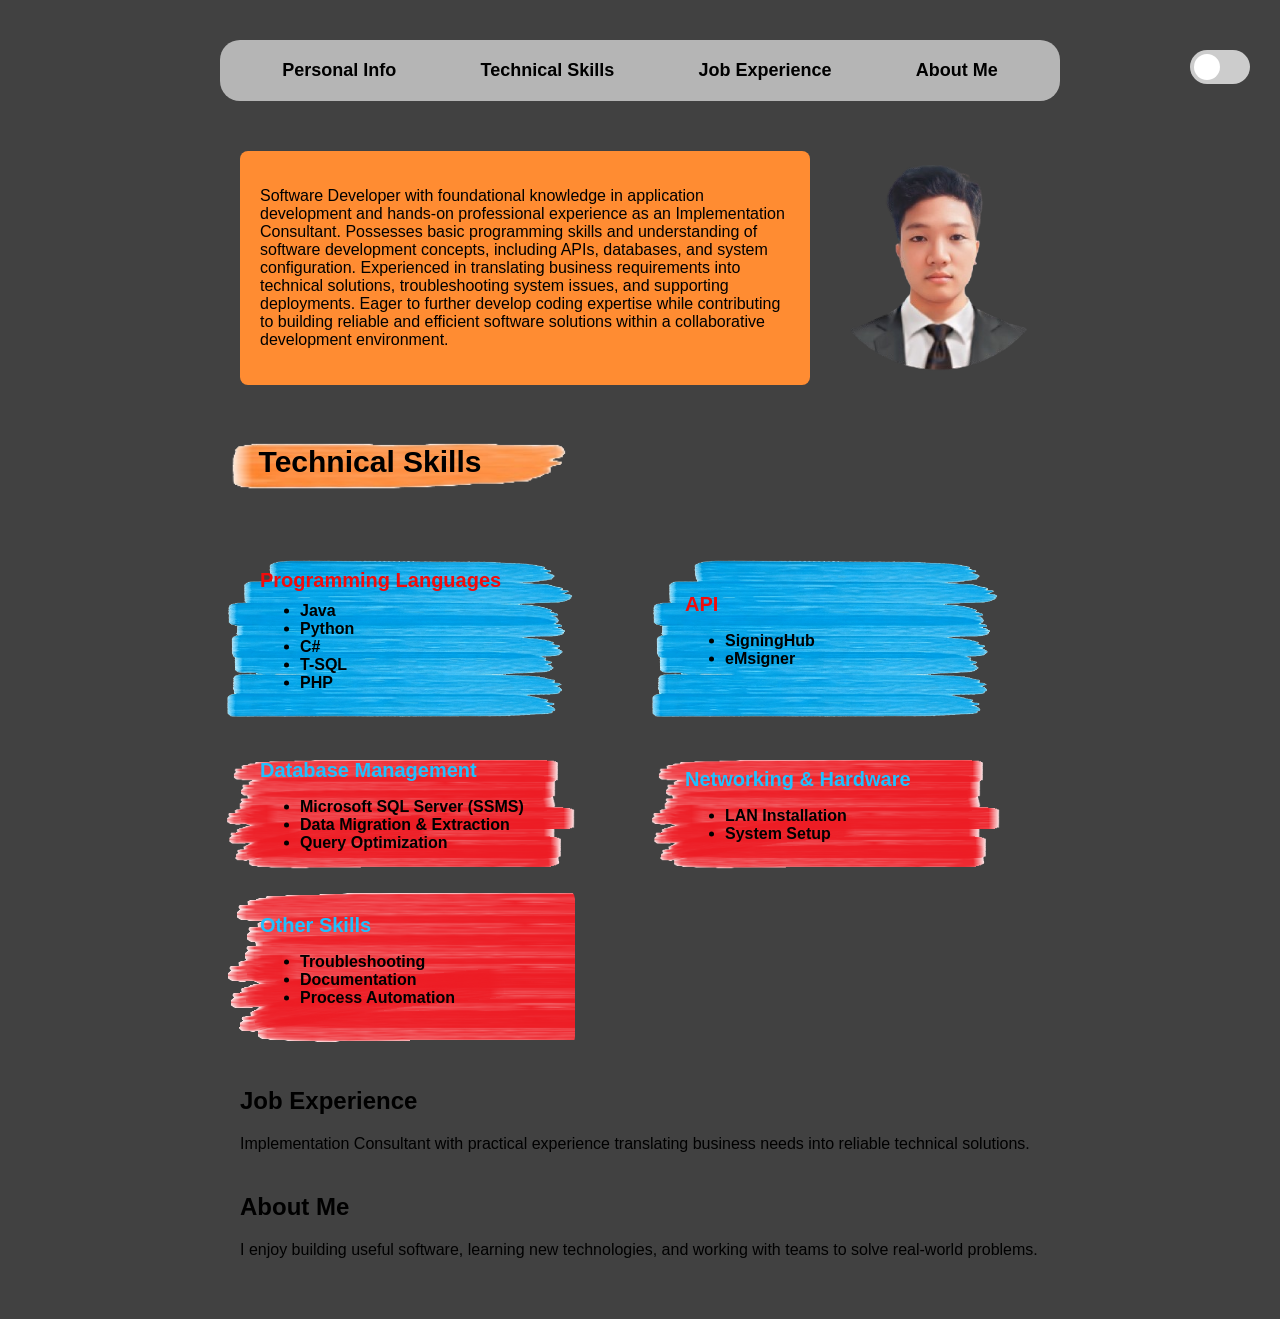
==== index.html @ 28f766a4 "Add GitHub Pages landing page" ====
<!DOCTYPE html>
<html lang="en">
<head>
    <meta charset="UTF-8">
    <meta name="viewport" content="width=device-width, initial-scale=1.0">
    <title>Mock Page Template</title>
    <link rel="stylesheet" href="Portfolio2.css">
</head>
<body>
    <nav class="navbar">
        <a href="#personal-info">Personal Info</a>
        <a href="#technical-skills">Technical Skills</a>
        <a href="#job-experience">Job Experience</a>
        <a href="#about-me">About Me</a>
    </nav>

    <div class="switch-wrapper">
        <label class="switch">
            <input type="checkbox" id="themeSwitch">
            <span class="slider round"></span>
        </label>
    </div>

    <section class="profile-container" id="personal-info">
        <div class="bio-box">
            <p>
                Software Developer with foundational knowledge in application development and hands-on professional experience as an Implementation Consultant. Possesses basic programming skills and understanding of software development concepts, including APIs, databases, and system configuration. Experienced in translating business requirements into technical solutions, troubleshooting system issues, and supporting deployments. Eager to further develop coding expertise while contributing to building reliable and efficient software solutions within a collaborative development environment.
            </p>
        </div>

        <div class="profile-picture">
            <img src="Profile_Pic.png" alt="Profile picture">
        </div>
    </section>

    <section class="image-overlay-container" id="technical-skills">
        <div class="skills-header">
            <img src="OrangeBrush2.png" alt="Technical Skills">
            <div class="TechnicalSkills-overlay">Technical Skills</div>
        </div>

        <div class="skills-grid">
            <div class="skills-list-box">
                <div class="Progrlangheader">
                    <div class="SkillList">Programming Languages</div>
                    <ul class="Skills">
                        <li>Java</li>
                        <li>Python</li>
                        <li>C#</li>
                        <li>T-SQL</li>
                        <li>PHP</li>
                    </ul>
                </div>
                <img src="Blue BrushNBG.png" alt="Blue Brush">
            </div>

            <div class="APIskills-list-box">
                <div class="APIheader">
                    <div class="APISkillList">API</div>
                    <ul class="APISkills">
                        <li>SigningHub</li>
                        <li>eMsigner</li>
                    </ul>
                </div>
                <img src="Blue BrushNBG.png" alt="Blue Brush">
            </div>

            <div class="DBskills-list-box">
                <div class="DBheader">
                    <div class="DBSkillList">Database Management</div>
                    <ul class="DBSkills">
                        <li>Microsoft SQL Server (SSMS)</li>
                        <li>Data Migration & Extraction</li>
                        <li>Query Optimization</li>
                    </ul>
                </div>
                <img src="RedBrushNBG.png" alt="Red Brush">
            </div>

            <div class="NetHardwareskills-list-box">
                <div class="NetHardwareheader">
                    <div class="NetwordSkillList">Networking & Hardware</div>
                    <ul class="NetHardwareSkills">
                        <li>LAN Installation</li>
                        <li>System Setup</li>
                    </ul>
                </div>
                <img src="RedBrushNBG.png" alt="Red Brush">
            </div>

            <div class="Otherskills-list-box">
                <div class="Otherheader">
                    <div class="OtherSkillList">Other Skills</div>
                    <ul class="OtherSkills">
                        <li>Troubleshooting</li>
                        <li>Documentation</li>
                        <li>Process Automation</li>
                    </ul>
                </div>
                <img src="RedBrushNBG.png" alt="Red Brush">
            </div>
        </div>
    </section>

    <section id="job-experience" style="max-width: 800px; margin: 0 auto 40px; padding: 0 20px;">
        <h2>Job Experience</h2>
        <p>Implementation Consultant with practical experience translating business needs into reliable technical solutions.</p>
    </section>

    <section id="about-me" style="max-width: 800px; margin: 0 auto 60px; padding: 0 20px;">
        <h2>About Me</h2>
        <p>I enjoy building useful software, learning new technologies, and working with teams to solve real-world problems.</p>
    </section>

    <script>
        const themeSwitch = document.getElementById('themeSwitch');
        const body = document.body;
        const updateTheme = () => {
            body.classList.toggle('white-theme', themeSwitch.checked);
            body.classList.toggle('gray-theme', !themeSwitch.checked);
        };
        themeSwitch.addEventListener('change', updateTheme);
        updateTheme();
    </script>
</body>
</html>
---- Portfolio2.css ----
html {
    scroll-behavior: smooth;
}

body {
    font-family: Arial, sans-serif;
    margin: 40px auto;
    max-width: 900px;
    padding: 0 20px;
    background-color: #ffffff;
    transition: background-color 0.3s ease;
}

body.gray-theme {
    background-color: #414141;
}

body.white-theme {
    background-color: #ffffff;
}

.navbar {
    background-color: #b5b5b5;
    border-radius: 20px;
    padding: 20px;
    display: flex;
    justify-content: space-around;
    max-width: 800px;
    margin: 0 auto 50px auto;
}

.navbar a {
    text-decoration: none;
    color: #000000;
    font-size: 18px;
    font-weight: bold;
    transition: color 0.2s ease;
}

.navbar a:hover {
    color: #ff8c32;
}

/*================== Buttons  ===============*/
/* The switch - the box around the slider */
.switch-wrapper {
    position: absolute;
    top: 50px;
    right: 30px;
}
.switch {
  position: relative;
  display: inline-block;
  width: 60px;
  height: 34px;
}


/* Hide default HTML checkbox */
.switch input {
  opacity: 0;
  width: 0;
  height: 0;
}

/* The slider */
.slider {
  position: absolute;
  cursor: pointer;
  top: 0;
  left: 0;
  right: 0;
  bottom: 0;
  background-color: #ccc;
  -webkit-transition: .4s;
  transition: .4s;
}

.slider:before {
  position: absolute;
  content: "";
  height: 26px;
  width: 26px;
  left: 4px;
  bottom: 4px;
  background-color: white;
  -webkit-transition: .4s;
  transition: .4s;
}

input:checked + .slider {
  background-color: #f8dc52;;
}

input:focus + .slider {
  box-shadow: 0 0 2px #2196F3;
}

input:checked + .slider:before {
  -webkit-transform: translateX(26px);
  -ms-transform: translateX(26px);
  transform: translateX(26px);
}

/* Rounded sliders */
.slider.round {
  border-radius: 34px;
}

.slider.round:before {
  border-radius: 50%;
}

/*================== Profile Picture ===============*/
.profile-container {
    display: flex;
    align-items: center;
    gap: 30px;
    max-width: 800px;
    margin: 0 auto 50px auto;
}

.bio-box {
    background-color: #ff8c32;
    padding: 20px;
    border-radius: 8px;
    flex: 2;
    min-height: 150px;
}

.profile-picture {
    width: 200px;
    height: 200px;
    display: flex;
    align-items: center;
    justify-content: center;
    font-weight: bold;
    flex-shrink: 0;
}


.profile-picture img {
    top: 0%;
    display: block;
    width: 180px;   /* or whatever size you want */
    height: auto;
}


/* The container holding both image and text */

 /* Text CSS */
.TechnicalSkills-overlay{
    position: absolute;
    top: 45%;
    left: 20%;
    transform: translate(-50%, -50%);
    margin: 0;
    color: rgb(0, 0, 0);
    font-size: 30px;
    font-weight: bold;

}
.skills-header {
    position: relative;
    width: 100%;
    margin-bottom: 20px;
    overflow: hidden;
    border-radius: 10px;

    position: relative;
    display: inline-block;
}

.skills-header img{
    top: 10%;
    margin-left: 35px;
    display: block;
    width: 350px;   /* or whatever size you want */
    height: auto;
}

/* =================================
   SKILLS GRID
================================= */

.skills-grid {
    display: grid;
    grid-template-columns: 1fr 1fr;
    gap: 20px;
    width: 100%;
    padding: 20px 35px;
    box-sizing: border-box;
}


/* =================================
   COMMON SKILL BOX
================================= */

.skills-list-box,
.APIskills-list-box,
.DBskills-list-box ,
.NetHardwareskills-list-box,
.Otherskills-list-box {
    position: relative;
    width: 100%;
    overflow: hidden;
    border-radius: 10px;
}


/* =================================
   BRUSH IMAGES
================================= */

.skills-list-box img,
.APIskills-list-box img,
.DBskills-list-box img ,
.NetHardwareskills-list-box img,
.Otherskills-list-box{
    display: block;
    width: 350px;
    height: auto;
}


/* =================================
   PROGRAMMING LANGUAGES
================================= */

.Progrlangheader {
    position: absolute;
    top: 50%;
    left: 35px;
    transform: translateY(-50%);

    color: black;
    font-size: 16px;
    font-weight: bold;

    z-index: 2;
}

.SkillList {
    font-size: 20px;
    color: rgb(242, 11, 11);
    margin-bottom: 10px;
}

.Skills {
    margin-top: 0;
}


/* =================================
   API
================================= */

.APIheader {
    position: absolute;
    top: 50%;
    left: 35px;
    transform: translateY(-50%);

    color: black;
    font-size: 16px;
    font-weight: bold;

    z-index: 2;
}

.APISkillList {
    font-size: 20px;
    color: rgb(242, 11, 11);
    margin-bottom: 10px;
}


/* =================================
   DATABASE
================================= */

.DBheader {
    position: absolute;
    top: 50%;
    left: 35px;
    transform: translateY(-50%);

    color: black;
    font-size: 16px;
    font-weight: bold;

    z-index: 2;
}

.DBSkillList {
    font-size: 20px;
    color: rgb(32, 192, 255);
    margin-bottom: 10px;
}

/* =================================
   NETWORK
================================= */

.NetHardwareheader {
    position: absolute;
    top: 50%;
    left: 35px;
    transform: translateY(-50%);

    color: black;
    font-size: 16px;
    font-weight: bold;

    z-index: 2;
}

.NetwordSkillList {
    font-size: 20px;
    color: rgb(32, 192, 255);
    margin-bottom: 10px;
}


/* =================================
   NETWORK
================================= */

.Otherheader {
    position: absolute;
    top: 50%;
    left: 35px;
    transform: translateY(-50%);

    color: black;
    font-size: 16px;
    font-weight: bold;

    z-index: 2;
}

.OtherSkillList {
    font-size: 20px;
    color: rgb(32, 192, 255);
    margin-bottom: 10px;
}
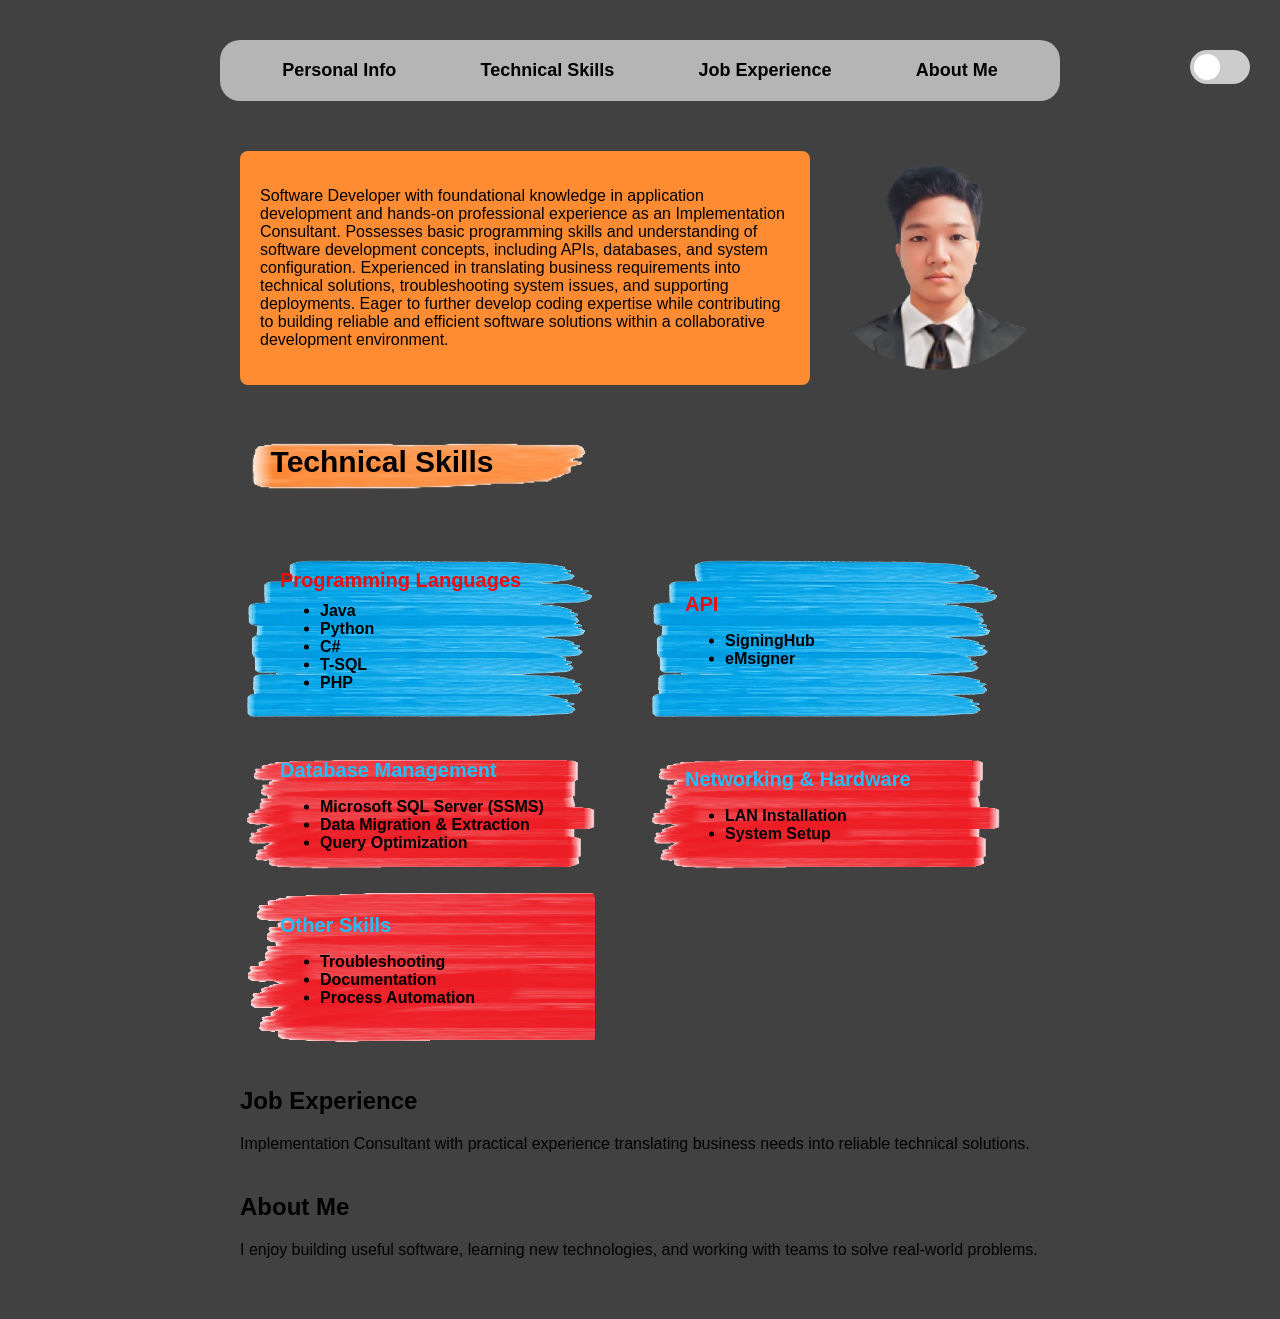
==== commit 21b84f69: "Improve mobile responsiveness" ====
--- a/index.html
+++ b/index.html
@@ -4,7 +4,7 @@
     <meta charset="UTF-8">
     <meta name="viewport" content="width=device-width, initial-scale=1.0">
     <title>Mock Page Template</title>
-    <link rel="stylesheet" href="Portfolio2.css">
+    <link rel="stylesheet" href="Portfolio2.css?v=2">
 </head>
 <body>
     <nav class="navbar">
--- a/Portfolio2.css
+++ b/Portfolio2.css
@@ -9,6 +9,9 @@
     padding: 0 20px;
     background-color: #ffffff;
     transition: background-color 0.3s ease;
+    overflow-x: hidden;
+    box-sizing: border-box;
+    -webkit-text-size-adjust: 100%;
 }
 
 body.gray-theme {
@@ -347,4 +350,146 @@
     margin-bottom: 10px;
 }
 
-
+/* =================================
+   RESPONSIVE DESIGN
+================================= */
+
+@media (max-width: 768px) {
+    body {
+        margin: 16px auto;
+        padding: 0 12px;
+    }
+
+    .navbar {
+        flex-wrap: wrap;
+        gap: 10px;
+        padding: 14px 16px;
+        margin-bottom: 30px;
+    }
+
+    .navbar a {
+        font-size: 14px;
+    }
+
+    .switch-wrapper {
+        position: relative;
+        top: auto;
+        right: auto;
+        display: flex;
+        justify-content: flex-end;
+        max-width: 800px;
+        margin: 0 0 20px auto;
+    }
+
+    .profile-container {
+        flex-direction: column;
+        align-items: center;
+        gap: 20px;
+        margin-bottom: 30px;
+    }
+
+    .bio-box {
+        width: 100%;
+        padding: 16px;
+    }
+
+    .profile-picture {
+        width: 100%;
+        max-width: 180px;
+    }
+
+    .profile-picture img {
+        width: 100%;
+        max-width: 180px;
+    }
+
+    .skills-header {
+        display: flex;
+        justify-content: center;
+        margin-bottom: 20px;
+    }
+
+    .skills-header img {
+        width: min(100%, 280px);
+        margin-left: 0;
+    }
+
+    .TechnicalSkills-overlay {
+        left: 50%;
+        top: 50%;
+        transform: translate(-50%, -50%);
+        text-align: center;
+        font-size: clamp(20px, 4vw, 26px);
+    }
+
+    .skills-grid {
+        grid-template-columns: 1fr;
+        padding: 10px 0;
+        gap: 16px;
+    }
+
+    .skills-list-box,
+    .APIskills-list-box,
+    .DBskills-list-box,
+    .NetHardwareskills-list-box,
+    .Otherskills-list-box {
+        min-height: 220px;
+        display: flex;
+        align-items: center;
+        justify-content: center;
+    }
+
+    .skills-list-box img,
+    .APIskills-list-box img,
+    .DBskills-list-box img,
+    .NetHardwareskills-list-box img,
+    .Otherskills-list-box img {
+        width: 100%;
+        max-width: 100%;
+        height: auto;
+        display: block;
+    }
+
+    .Progrlangheader,
+    .APIheader,
+    .DBheader,
+    .NetHardwareheader,
+    .Otherheader {
+        position: absolute;
+        top: 50%;
+        left: 50%;
+        transform: translate(-50%, -50%);
+        width: 80%;
+        max-width: 220px;
+        padding: 0;
+        text-align: center;
+    }
+
+    .SkillList,
+    .APISkillList,
+    .DBSkillList,
+    .NetwordSkillList,
+    .OtherSkillList {
+        font-size: 18px;
+    }
+}
+
+@media (max-width: 480px) {
+    .navbar {
+        justify-content: center;
+    }
+
+    .navbar a {
+        width: 100%;
+        text-align: center;
+    }
+
+    .bio-box {
+        padding: 14px;
+        font-size: 15px;
+    }
+
+    .TechnicalSkills-overlay {
+        font-size: 18px;
+    }
+}
